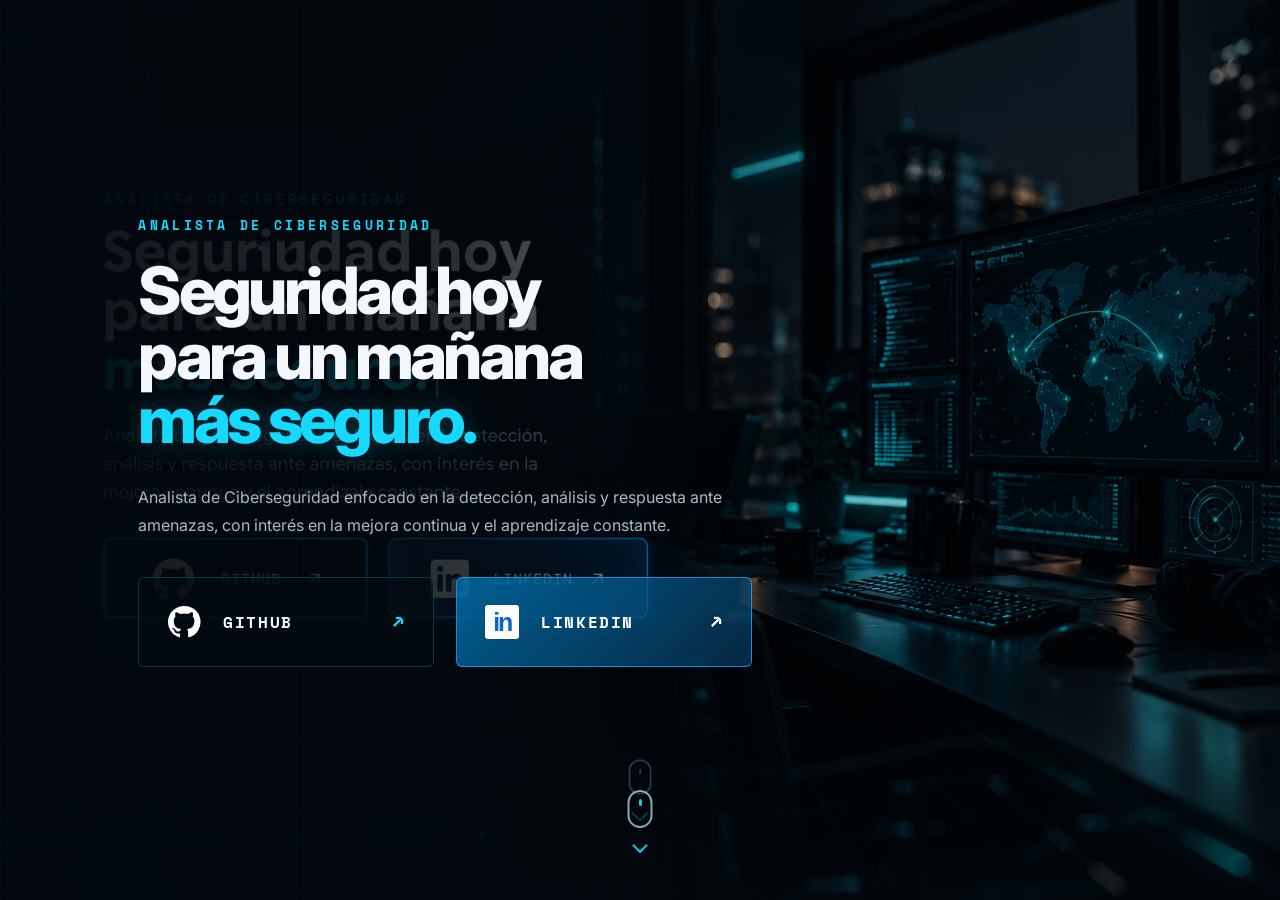
==== index.html @ 0251a127 "Add files via upload" ====
<!DOCTYPE html>
<html lang="es">
<head>
  <meta charset="UTF-8">
  <meta name="viewport" content="width=device-width, initial-scale=1.0">
  <meta name="description" content="Portfolio personal de un Analista de Ciberseguridad.">
  <meta name="theme-color" content="#030a0f">
  <title>Portfolio | Analista de Ciberseguridad</title>
  <link rel="preconnect" href="https://fonts.googleapis.com">
  <link rel="preconnect" href="https://fonts.gstatic.com" crossorigin>
  <link href="https://fonts.googleapis.com/css2?family=Inter:wght@400;500;600;700;800&family=Space+Mono:wght@400;700&display=swap" rel="stylesheet">
  <link rel="stylesheet" href="style.css">
</head>

<body>
  <main class="hero">
    <div class="hero-bg" aria-hidden="true"></div>
    <div class="grid-overlay" aria-hidden="true"></div>
    <div class="vignette" aria-hidden="true"></div>

    <section class="hero-content">
      <p class="eyebrow">ANALISTA DE CIBERSEGURIDAD</p>

      <h1>
        Seguridad hoy<br>
        para un mañana<br>
        <span>más seguro.</span>
      </h1>

      <p class="intro">
        Analista de Ciberseguridad enfocado en la detección,
        análisis y respuesta ante amenazas, con interés en la
        mejora continua y el aprendizaje constante.
      </p>

      <div class="actions">
        <a
          class="social-button github"
          href="https://github.com/jooonw2"
          target="_blank"
          rel="noopener noreferrer"
          aria-label="Abrir perfil de GitHub"
        >
          <span class="icon github-icon" aria-hidden="true">
            <svg viewBox="0 0 24 24" fill="currentColor">
              <path d="M12 .7a11.3 11.3 0 0 0-3.57 22.02c.57.1.78-.25.78-.55v-2.14c-3.17.69-3.84-1.34-3.84-1.34-.52-1.33-1.27-1.69-1.27-1.69-1.04-.71.08-.7.08-.7 1.15.08 1.75 1.18 1.75 1.18 1.02 1.75 2.68 1.25 3.33.96.1-.74.4-1.25.73-1.54-2.53-.29-5.19-1.27-5.19-5.65 0-1.25.45-2.27 1.18-3.07-.12-.29-.51-1.46.11-3.04 0 0 .96-.31 3.13 1.17a10.86 10.86 0 0 1 5.7 0c2.17-1.48 3.13-1.17 3.13-1.17.62 1.58.23 2.75.11 3.04.73.8 1.18 1.82 1.18 3.07 0 4.39-2.67 5.35-5.21 5.63.41.36.78 1.07.78 2.16v3.2c0 .31.21.66.79.55A11.3 11.3 0 0 0 12 .7Z"/>
            </svg>
          </span>
          <span>GITHUB</span>
          <span class="arrow">↗</span>
        </a>

        <a
          class="social-button linkedin"
          href="https://www.linkedin.com/"
          target="_blank"
          rel="noopener noreferrer"
          aria-label="Abrir LinkedIn"
        >
          <span class="icon linkedin-icon" aria-hidden="true">in</span>
          <span>LINKEDIN</span>
          <span class="arrow">↗</span>
        </a>
      </div>
    </section>

    <div class="scroll-cue" aria-hidden="true">
      <div class="mouse"><span></span></div>
      <div class="chevron"></div>
    </div>
  </main>

  <script src="script.js"></script>
</body>
</html>
---- style.css ----
* {
  box-sizing: border-box;
}

:root {
  --bg: #030a0f;
  --text: #f5f8fa;
  --muted: #a8b9c4;
  --cyan: #16d9ff;
  --cyan-soft: #0aa8d0;
  --line: rgba(22, 217, 255, 0.22);
}

html,
body {
  margin: 0;
  min-height: 100%;
  background: var(--bg);
}

body {
  color: var(--text);
  font-family: "Inter", sans-serif;
  overflow-x: hidden;
}

.hero {
  position: relative;
  min-height: 100svh;
  isolation: isolate;
  display: flex;
  align-items: center;
  overflow: hidden;
}

.hero-bg {
  position: absolute;
  inset: 0;
  z-index: -4;
  background:
    url("assets/cybersecurity-hero.png") center center / cover no-repeat;
  transform: scale(1.015);
}

.vignette {
  position: absolute;
  inset: 0;
  z-index: -2;
  pointer-events: none;
  background:
    linear-gradient(90deg, rgba(2, 8, 13, 0.96) 0%, rgba(2, 8, 13, 0.82) 36%, rgba(2, 8, 13, 0.18) 68%, rgba(2, 8, 13, 0.35) 100%),
    linear-gradient(0deg, rgba(2, 8, 13, 0.48) 0%, transparent 30%, rgba(2, 8, 13, 0.12) 100%);
}

.grid-overlay {
  position: absolute;
  inset: 0;
  z-index: -1;
  opacity: 0.24;
  pointer-events: none;
  background-image:
    linear-gradient(rgba(30, 188, 220, 0.12) 1px, transparent 1px),
    linear-gradient(90deg, rgba(30, 188, 220, 0.12) 1px, transparent 1px);
  background-size: 74px 74px;
  mask-image: linear-gradient(to right, black 0%, rgba(0,0,0,.6) 42%, transparent 82%);
}

.hero-content {
  width: min(650px, 90vw);
  margin-left: clamp(6vw, 10.8vw, 160px);
  margin-top: -2vh;
}

.eyebrow {
  margin: 0 0 24px;
  color: var(--cyan);
  font-family: "Space Mono", monospace;
  font-size: 0.83rem;
  font-weight: 700;
  letter-spacing: 0.25em;
}

h1 {
  margin: 0;
  font-size: clamp(3.4rem, 5.1vw, 5.6rem);
  line-height: 0.99;
  letter-spacing: -0.055em;
  font-weight: 800;
}

h1 span {
  color: var(--cyan);
  text-shadow: 0 0 30px rgba(22, 217, 255, 0.25);
}

.intro {
  max-width: 610px;
  margin: 30px 0 38px;
  color: var(--muted);
  font-size: clamp(1rem, 1.25vw, 1.2rem);
  line-height: 1.75;
}

.actions {
  display: flex;
  gap: 22px;
  flex-wrap: wrap;
}

.social-button {
  min-width: 296px;
  height: 90px;
  display: flex;
  align-items: center;
  gap: 22px;
  padding: 0 28px;
  border: 1px solid var(--line);
  border-radius: 6px;
  color: #fff;
  text-decoration: none;
  font-family: "Space Mono", monospace;
  font-size: 0.98rem;
  font-weight: 700;
  letter-spacing: 0.1em;
  background: rgba(3, 12, 18, 0.64);
  backdrop-filter: blur(8px);
  transition:
    transform 180ms ease,
    border-color 180ms ease,
    box-shadow 180ms ease,
    background 180ms ease;
}

.social-button:hover {
  transform: translateY(-4px);
  border-color: rgba(22, 217, 255, 0.95);
  box-shadow:
    0 0 0 1px rgba(22, 217, 255, 0.08),
    0 14px 40px rgba(0, 180, 255, 0.15);
}

.social-button.linkedin {
  background: linear-gradient(135deg, rgba(0, 119, 181, 0.78), rgba(8, 52, 89, 0.72));
  border-color: rgba(32, 167, 255, 0.75);
}

.icon {
  flex: 0 0 auto;
  display: grid;
  place-items: center;
}

.github-icon {
  width: 34px;
  height: 34px;
}

.github-icon svg {
  width: 34px;
  height: 34px;
}

.linkedin-icon {
  width: 34px;
  height: 34px;
  border-radius: 3px;
  background: #fff;
  color: #0a66c2;
  font-family: Arial, sans-serif;
  font-size: 25px;
  font-weight: 800;
  letter-spacing: -0.08em;
  line-height: 34px;
  text-align: center;
}

.arrow {
  margin-left: auto;
  color: var(--cyan);
  font-size: 1.25rem;
}

.linkedin .arrow {
  color: #fff;
}

.scroll-cue {
  position: absolute;
  bottom: 5.5vh;
  left: 50%;
  transform: translateX(-50%);
  display: grid;
  justify-items: center;
  gap: 12px;
  opacity: 0.9;
}

.mouse {
  width: 25px;
  height: 38px;
  border: 2px solid #9eb6c3;
  border-radius: 14px;
  position: relative;
}

.mouse span {
  position: absolute;
  top: 7px;
  left: 50%;
  width: 3px;
  height: 7px;
  transform: translateX(-50%);
  border-radius: 3px;
  background: var(--cyan);
  animation: scrollDot 1.7s ease-in-out infinite;
}

.chevron {
  width: 11px;
  height: 11px;
  border-right: 2px solid var(--cyan);
  border-bottom: 2px solid var(--cyan);
  transform: rotate(45deg);
}

@keyframes scrollDot {
  0%, 100% { transform: translate(-50%, 0); opacity: .35; }
  50% { transform: translate(-50%, 7px); opacity: 1; }
}

@media (max-width: 900px) {
  .hero {
    align-items: flex-end;
    padding: 12vh 0 12vh;
  }

  .hero-bg {
    background-position: 62% center;
  }

  .vignette {
    background:
      linear-gradient(90deg, rgba(2, 8, 13, 0.95) 0%, rgba(2, 8, 13, 0.78) 70%, rgba(2, 8, 13, 0.5) 100%),
      linear-gradient(0deg, rgba(2, 8, 13, 0.82) 0%, rgba(2, 8, 13, 0.1) 70%);
  }

  .hero-content {
    width: min(700px, 86vw);
    margin: auto;
    margin-top: 12vh;
  }

  .actions {
    gap: 14px;
  }

  .social-button {
    min-width: 0;
    flex: 1 1 240px;
  }
}

@media (max-width: 560px) {
  .hero {
    min-height: 100svh;
    padding: 8vh 0 12vh;
  }

  .hero-bg {
    background-position: 68% center;
  }

  .hero-content {
    width: 86vw;
    margin-top: 10vh;
  }

  .eyebrow {
    margin-bottom: 17px;
    font-size: 0.69rem;
    letter-spacing: 0.16em;
  }

  h1 {
    font-size: clamp(2.75rem, 13vw, 4.1rem);
    line-height: 1.02;
  }

  .intro {
    margin: 23px 0 29px;
    font-size: 0.94rem;
    line-height: 1.65;
  }

  .actions {
    display: grid;
    width: 100%;
  }

  .social-button {
    width: 100%;
    height: 72px;
    padding: 0 21px;
  }

  .scroll-cue {
    bottom: 3vh;
  }
}

@media (prefers-reduced-motion: reduce) {
  *,
  *::before,
  *::after {
    scroll-behavior: auto !important;
    animation: none !important;
    transition: none !important;
  }
}
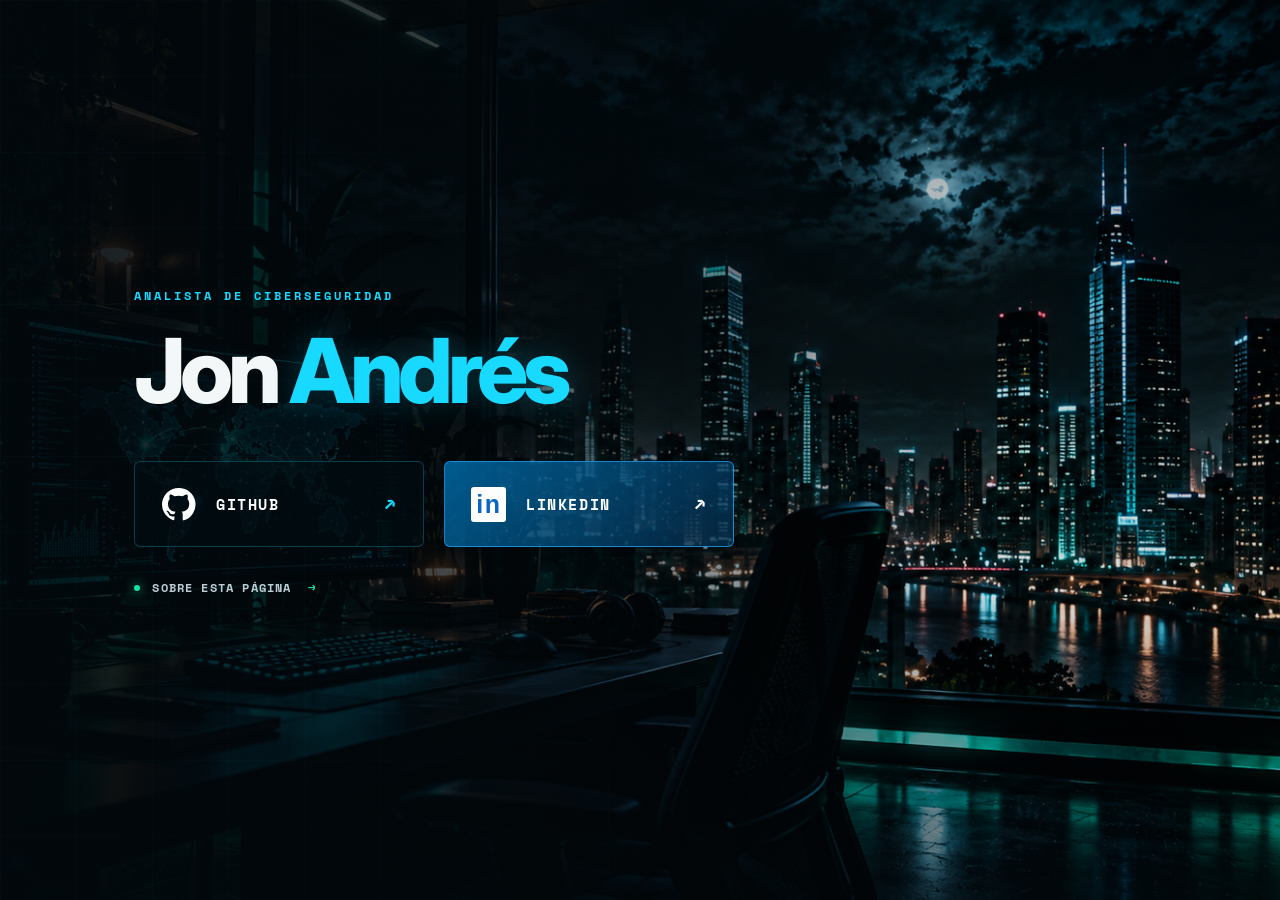
==== commit 73f78d2f: "Add files via upload" ====
--- a/index.html
+++ b/index.html
@@ -3,9 +3,9 @@
 <head>
   <meta charset="UTF-8">
   <meta name="viewport" content="width=device-width, initial-scale=1.0">
-  <meta name="description" content="Portfolio personal de un Analista de Ciberseguridad.">
-  <meta name="theme-color" content="#030a0f">
-  <title>Portfolio | Analista de Ciberseguridad</title>
+  <meta name="description" content="Portfolio personal de Jon Andrés, Analista de Ciberseguridad.">
+  <meta name="theme-color" content="#02080c">
+  <title>Jon Andrés | Analista de Ciberseguridad</title>
   <link rel="preconnect" href="https://fonts.googleapis.com">
   <link rel="preconnect" href="https://fonts.gstatic.com" crossorigin>
   <link href="https://fonts.googleapis.com/css2?family=Inter:wght@400;500;600;700;800&family=Space+Mono:wght@400;700&display=swap" rel="stylesheet">
@@ -14,34 +14,18 @@
 
 <body>
   <main class="hero">
-    <div class="hero-bg" aria-hidden="true"></div>
-    <div class="grid-overlay" aria-hidden="true"></div>
-    <div class="vignette" aria-hidden="true"></div>
+    <div class="hero-background" aria-hidden="true"></div>
+    <div class="hero-overlay" aria-hidden="true"></div>
+    <div class="hero-grid" aria-hidden="true"></div>
 
     <section class="hero-content">
       <p class="eyebrow">ANALISTA DE CIBERSEGURIDAD</p>
 
-      <h1>
-        Seguridad hoy<br>
-        para un mañana<br>
-        <span>más seguro.</span>
-      </h1>
-
-      <p class="intro">
-        Analista de Ciberseguridad enfocado en la detección,
-        análisis y respuesta ante amenazas, con interés en la
-        mejora continua y el aprendizaje constante.
-      </p>
+      <h1>Jon <span>Andrés</span></h1>
 
       <div class="actions">
-        <a
-          class="social-button github"
-          href="https://github.com/jooonw2"
-          target="_blank"
-          rel="noopener noreferrer"
-          aria-label="Abrir perfil de GitHub"
-        >
-          <span class="icon github-icon" aria-hidden="true">
+        <a class="social-button github" href="https://github.com/jooonw2" target="_blank" rel="noopener noreferrer">
+          <span class="github-icon" aria-hidden="true">
             <svg viewBox="0 0 24 24" fill="currentColor">
               <path d="M12 .7a11.3 11.3 0 0 0-3.57 22.02c.57.1.78-.25.78-.55v-2.14c-3.17.69-3.84-1.34-3.84-1.34-.52-1.33-1.27-1.69-1.27-1.69-1.04-.71.08-.7.08-.7 1.15.08 1.75 1.18 1.75 1.18 1.02 1.75 2.68 1.25 3.33.96.1-.74.4-1.25.73-1.54-2.53-.29-5.19-1.27-5.19-5.65 0-1.25.45-2.27 1.18-3.07-.12-.29-.51-1.46.11-3.04 0 0 .96-.31 3.13 1.17a10.86 10.86 0 0 1 5.7 0c2.17-1.48 3.13-1.17 3.13-1.17.62 1.58.23 2.75.11 3.04.73.8 1.18 1.82 1.18 3.07 0 4.39-2.67 5.35-5.21 5.63.41.36.78 1.07.78 2.16v3.2c0 .31.21.66.79.55A11.3 11.3 0 0 0 12 .7Z"/>
             </svg>
@@ -50,24 +34,20 @@
           <span class="arrow">↗</span>
         </a>
 
-        <a
-          class="social-button linkedin"
-          href="https://www.linkedin.com/"
-          target="_blank"
-          rel="noopener noreferrer"
-          aria-label="Abrir LinkedIn"
-        >
-          <span class="icon linkedin-icon" aria-hidden="true">in</span>
+        <!-- Sustituye esta URL por tu perfil real de LinkedIn -->
+        <a class="social-button linkedin" href="https://www.linkedin.com/" target="_blank" rel="noopener noreferrer">
+          <span class="linkedin-icon" aria-hidden="true">in</span>
           <span>LINKEDIN</span>
           <span class="arrow">↗</span>
         </a>
       </div>
+
+      <a class="about-link" href="sobre.html">
+        <span class="about-dot"></span>
+        SOBRE ESTA PÁGINA
+        <span class="about-arrow">→</span>
+      </a>
     </section>
-
-    <div class="scroll-cue" aria-hidden="true">
-      <div class="mouse"><span></span></div>
-      <div class="chevron"></div>
-    </div>
   </main>
 
   <script src="script.js"></script>
--- a/style.css
+++ b/style.css
@@ -1,318 +1,410 @@
-* {
-  box-sizing: border-box;
-}
+* { box-sizing: border-box; }
 
 :root {
-  --bg: #030a0f;
-  --text: #f5f8fa;
-  --muted: #a8b9c4;
-  --cyan: #16d9ff;
-  --cyan-soft: #0aa8d0;
-  --line: rgba(22, 217, 255, 0.22);
-}
-
-html,
-body {
+  --bg: #02080c;
+  --text: #f3f7f8;
+  --muted: #9aadb7;
+  --cyan: #18d9ff;
+  --green: #18e4a1;
+  --line: rgba(24, 217, 255, .25);
+}
+
+html, body {
   margin: 0;
   min-height: 100%;
   background: var(--bg);
-}
-
-body {
   color: var(--text);
   font-family: "Inter", sans-serif;
-  overflow-x: hidden;
-}
+}
+
+body { overflow-x: hidden; }
 
 .hero {
+  min-height: 100svh;
   position: relative;
-  min-height: 100svh;
   isolation: isolate;
   display: flex;
   align-items: center;
   overflow: hidden;
 }
 
-.hero-bg {
+.hero-background {
   position: absolute;
   inset: 0;
-  z-index: -4;
-  background:
-    url("assets/cybersecurity-hero.png") center center / cover no-repeat;
-  transform: scale(1.015);
-}
-
-.vignette {
+  z-index: -3;
+  background: url("assets/cybersecurity-background.png") center / cover no-repeat;
+  transform: scale(1.01);
+}
+
+.hero-overlay {
   position: absolute;
   inset: 0;
   z-index: -2;
-  pointer-events: none;
   background:
-    linear-gradient(90deg, rgba(2, 8, 13, 0.96) 0%, rgba(2, 8, 13, 0.82) 36%, rgba(2, 8, 13, 0.18) 68%, rgba(2, 8, 13, 0.35) 100%),
-    linear-gradient(0deg, rgba(2, 8, 13, 0.48) 0%, transparent 30%, rgba(2, 8, 13, 0.12) 100%);
-}
-
-.grid-overlay {
+    linear-gradient(90deg, rgba(2,8,12,.93) 0%, rgba(2,8,12,.72) 37%, rgba(2,8,12,.12) 77%),
+    linear-gradient(0deg, rgba(2,8,12,.48), transparent 35%, rgba(2,8,12,.16));
+}
+
+.hero-grid {
   position: absolute;
   inset: 0;
   z-index: -1;
-  opacity: 0.24;
-  pointer-events: none;
+  opacity: .14;
   background-image:
-    linear-gradient(rgba(30, 188, 220, 0.12) 1px, transparent 1px),
-    linear-gradient(90deg, rgba(30, 188, 220, 0.12) 1px, transparent 1px);
-  background-size: 74px 74px;
-  mask-image: linear-gradient(to right, black 0%, rgba(0,0,0,.6) 42%, transparent 82%);
+    linear-gradient(rgba(24,217,255,.16) 1px, transparent 1px),
+    linear-gradient(90deg, rgba(24,217,255,.16) 1px, transparent 1px);
+  background-size: 76px 76px;
+  mask-image: linear-gradient(90deg, black, transparent 85%);
 }
 
 .hero-content {
-  width: min(650px, 90vw);
-  margin-left: clamp(6vw, 10.8vw, 160px);
+  width: min(760px, 88vw);
+  margin-left: clamp(6vw, 10.5vw, 165px);
   margin-top: -2vh;
 }
 
 .eyebrow {
   margin: 0 0 24px;
   color: var(--cyan);
-  font-family: "Space Mono", monospace;
-  font-size: 0.83rem;
-  font-weight: 700;
-  letter-spacing: 0.25em;
+  font: 700 .78rem "Space Mono", monospace;
+  letter-spacing: .24em;
 }
 
 h1 {
   margin: 0;
-  font-size: clamp(3.4rem, 5.1vw, 5.6rem);
-  line-height: 0.99;
-  letter-spacing: -0.055em;
+  font-size: clamp(4rem, 7vw, 7rem);
+  line-height: .94;
+  letter-spacing: -.06em;
   font-weight: 800;
 }
 
 h1 span {
   color: var(--cyan);
-  text-shadow: 0 0 30px rgba(22, 217, 255, 0.25);
-}
-
-.intro {
-  max-width: 610px;
-  margin: 30px 0 38px;
-  color: var(--muted);
-  font-size: clamp(1rem, 1.25vw, 1.2rem);
-  line-height: 1.75;
+  text-shadow: 0 0 32px rgba(24,217,255,.22);
 }
 
 .actions {
   display: flex;
-  gap: 22px;
-  flex-wrap: wrap;
+  gap: 20px;
+  margin-top: 48px;
 }
 
 .social-button {
-  min-width: 296px;
-  height: 90px;
+  width: 290px;
+  height: 86px;
   display: flex;
   align-items: center;
-  gap: 22px;
-  padding: 0 28px;
+  gap: 20px;
+  padding: 0 26px;
   border: 1px solid var(--line);
   border-radius: 6px;
   color: #fff;
   text-decoration: none;
-  font-family: "Space Mono", monospace;
-  font-size: 0.98rem;
-  font-weight: 700;
-  letter-spacing: 0.1em;
-  background: rgba(3, 12, 18, 0.64);
-  backdrop-filter: blur(8px);
-  transition:
-    transform 180ms ease,
-    border-color 180ms ease,
-    box-shadow 180ms ease,
-    background 180ms ease;
+  font: 700 .95rem "Space Mono", monospace;
+  letter-spacing: .1em;
+  background: rgba(2,13,18,.65);
+  backdrop-filter: blur(9px);
+  transition: transform .2s ease, border-color .2s ease, box-shadow .2s ease;
 }
 
 .social-button:hover {
   transform: translateY(-4px);
-  border-color: rgba(22, 217, 255, 0.95);
-  box-shadow:
-    0 0 0 1px rgba(22, 217, 255, 0.08),
-    0 14px 40px rgba(0, 180, 255, 0.15);
+  border-color: var(--cyan);
+  box-shadow: 0 15px 42px rgba(0,190,255,.16);
 }
 
 .social-button.linkedin {
-  background: linear-gradient(135deg, rgba(0, 119, 181, 0.78), rgba(8, 52, 89, 0.72));
-  border-color: rgba(32, 167, 255, 0.75);
-}
-
-.icon {
-  flex: 0 0 auto;
+  background: linear-gradient(135deg, rgba(0,115,181,.78), rgba(5,44,76,.72));
+  border-color: rgba(32,167,255,.7);
+}
+
+.github-icon, .github-icon svg {
+  width: 35px;
+  height: 35px;
+}
+
+.linkedin-icon {
+  width: 35px;
+  height: 35px;
   display: grid;
   place-items: center;
-}
-
-.github-icon {
-  width: 34px;
-  height: 34px;
-}
-
-.github-icon svg {
-  width: 34px;
-  height: 34px;
-}
-
-.linkedin-icon {
-  width: 34px;
-  height: 34px;
   border-radius: 3px;
   background: #fff;
   color: #0a66c2;
-  font-family: Arial, sans-serif;
-  font-size: 25px;
-  font-weight: 800;
-  letter-spacing: -0.08em;
-  line-height: 34px;
-  text-align: center;
+  font: 800 25px/1 Arial, sans-serif;
 }
 
 .arrow {
   margin-left: auto;
   color: var(--cyan);
-  font-size: 1.25rem;
-}
-
-.linkedin .arrow {
-  color: #fff;
-}
-
-.scroll-cue {
-  position: absolute;
-  bottom: 5.5vh;
-  left: 50%;
-  transform: translateX(-50%);
+  font-size: 1.2rem;
+}
+
+.linkedin .arrow { color: #fff; }
+
+.about-link {
+  display: inline-flex;
+  align-items: center;
+  gap: 12px;
+  margin-top: 32px;
+  color: #bdcdd4;
+  text-decoration: none;
+  font: 700 .74rem "Space Mono", monospace;
+  letter-spacing: .1em;
+  transition: color .2s ease;
+}
+
+.about-link:hover { color: #fff; }
+
+.about-dot {
+  width: 6px;
+  height: 6px;
+  border-radius: 50%;
+  background: var(--green);
+  box-shadow: 0 0 12px var(--green);
+}
+
+.about-arrow {
+  color: var(--green);
+  margin-left: 4px;
+}
+
+/* -------------------------
+   SUBPÁGINA
+------------------------- */
+
+.about-page {
+  background:
+    radial-gradient(circle at 78% 10%, rgba(0,210,170,.07), transparent 27%),
+    #02080c;
+}
+
+.about-wrapper {
+  width: min(1100px, 88vw);
+  margin: 0 auto;
+  padding: 8vh 0 10vh;
+}
+
+.back-link {
+  display: inline-block;
+  margin-bottom: 62px;
+  color: var(--green);
+  text-decoration: none;
+  font: 700 .76rem "Space Mono", monospace;
+  letter-spacing: .1em;
+}
+
+.about-header h1 {
+  font-size: clamp(3.4rem, 6vw, 6rem);
+}
+
+.about-header h1 span { color: var(--green); }
+
+.about-intro {
+  max-width: 760px;
+  margin: 30px 0 48px;
+  color: var(--muted);
+  font-size: 1.05rem;
+  line-height: 1.8;
+}
+
+.cards {
   display: grid;
-  justify-items: center;
-  gap: 12px;
-  opacity: 0.9;
-}
-
-.mouse {
-  width: 25px;
-  height: 38px;
-  border: 2px solid #9eb6c3;
-  border-radius: 14px;
-  position: relative;
-}
-
-.mouse span {
-  position: absolute;
-  top: 7px;
-  left: 50%;
-  width: 3px;
-  height: 7px;
-  transform: translateX(-50%);
-  border-radius: 3px;
-  background: var(--cyan);
-  animation: scrollDot 1.7s ease-in-out infinite;
-}
-
-.chevron {
-  width: 11px;
-  height: 11px;
-  border-right: 2px solid var(--cyan);
-  border-bottom: 2px solid var(--cyan);
-  transform: rotate(45deg);
-}
-
-@keyframes scrollDot {
-  0%, 100% { transform: translate(-50%, 0); opacity: .35; }
-  50% { transform: translate(-50%, 7px); opacity: 1; }
-}
+  grid-template-columns: repeat(2, minmax(0, 1fr));
+  gap: 15px;
+}
+
+.info-card {
+  min-height: 170px;
+  display: grid;
+  grid-template-columns: 58px 1fr;
+  gap: 18px;
+  padding: 24px;
+  border: 1px solid rgba(24,217,255,.2);
+  border-radius: 9px;
+  background: linear-gradient(145deg, rgba(5,20,27,.8), rgba(2,10,14,.55));
+  transition: transform .2s ease, border-color .2s ease;
+}
+
+.info-card:hover {
+  transform: translateY(-2px);
+  border-color: rgba(24,228,161,.42);
+}
+
+.card-symbol {
+  width: 50px;
+  height: 50px;
+  display: grid;
+  place-items: center;
+  border: 1px solid rgba(24,228,161,.42);
+  border-radius: 8px;
+  color: var(--green);
+  font: 700 .75rem "Space Mono", monospace;
+}
+
+.info-card h2 {
+  margin: 2px 0 8px;
+  font-size: .95rem;
+}
+
+.info-card strong {
+  display: block;
+  color: #e1f7fa;
+  font-size: .92rem;
+}
+
+.info-card p {
+  margin: 9px 0 0;
+  color: #8498a3;
+  font-size: .8rem;
+  line-height: 1.55;
+}
+
+code { color: var(--cyan); }
+
+.process {
+  margin-top: 52px;
+  padding-top: 35px;
+  border-top: 1px solid rgba(24,217,255,.16);
+}
+
+.section-label {
+  margin: 0 0 23px;
+  color: var(--green);
+  font: 700 .72rem "Space Mono", monospace;
+  letter-spacing: .18em;
+}
+
+.timeline {
+  display: grid;
+  gap: 14px;
+}
+
+.timeline div {
+  display: flex;
+  align-items: center;
+  gap: 20px;
+  padding: 14px 0;
+  border-bottom: 1px solid rgba(255,255,255,.045);
+}
+
+.timeline span {
+  color: var(--cyan);
+  font: 700 .72rem "Space Mono", monospace;
+}
+
+.timeline p {
+  margin: 0;
+  color: #b6c5cb;
+  font-size: .9rem;
+}
+
+.credits {
+  margin-top: 52px;
+  padding: 30px 0 0;
+  border-top: 1px solid rgba(24,217,255,.16);
+  color: #8296a1;
+  font-size: .84rem;
+  line-height: 1.8;
+}
+
+.credits strong { color: #dce9ee; }
+
+.signature {
+  margin-top: 26px;
+  color: #b8cbd3;
+  font: 700 .7rem "Space Mono", monospace;
+  letter-spacing: .12em;
+}
+
+.signature span { color: var(--green); }
 
 @media (max-width: 900px) {
   .hero {
     align-items: flex-end;
-    padding: 12vh 0 12vh;
-  }
-
-  .hero-bg {
+    padding: 14vh 0 9vh;
+  }
+
+  .hero-background {
     background-position: 62% center;
   }
 
-  .vignette {
+  .hero-overlay {
     background:
-      linear-gradient(90deg, rgba(2, 8, 13, 0.95) 0%, rgba(2, 8, 13, 0.78) 70%, rgba(2, 8, 13, 0.5) 100%),
-      linear-gradient(0deg, rgba(2, 8, 13, 0.82) 0%, rgba(2, 8, 13, 0.1) 70%);
+      linear-gradient(90deg, rgba(2,8,12,.94), rgba(2,8,12,.58)),
+      linear-gradient(0deg, rgba(2,8,12,.78), transparent 55%);
   }
 
   .hero-content {
-    width: min(700px, 86vw);
     margin: auto;
-    margin-top: 12vh;
   }
 
   .actions {
-    gap: 14px;
+    flex-wrap: wrap;
   }
 
   .social-button {
-    min-width: 0;
-    flex: 1 1 240px;
-  }
-}
-
-@media (max-width: 560px) {
+    flex: 1 1 250px;
+  }
+}
+
+@media (max-width: 650px) {
   .hero {
-    min-height: 100svh;
-    padding: 8vh 0 12vh;
-  }
-
-  .hero-bg {
-    background-position: 68% center;
+    padding-bottom: 10vh;
   }
 
   .hero-content {
     width: 86vw;
-    margin-top: 10vh;
   }
 
   .eyebrow {
-    margin-bottom: 17px;
-    font-size: 0.69rem;
-    letter-spacing: 0.16em;
+    font-size: .67rem;
+    letter-spacing: .15em;
   }
 
   h1 {
-    font-size: clamp(2.75rem, 13vw, 4.1rem);
-    line-height: 1.02;
-  }
-
-  .intro {
-    margin: 23px 0 29px;
-    font-size: 0.94rem;
-    line-height: 1.65;
+    font-size: clamp(3.4rem, 16vw, 5rem);
   }
 
   .actions {
     display: grid;
-    width: 100%;
+    gap: 12px;
+    margin-top: 35px;
   }
 
   .social-button {
     width: 100%;
     height: 72px;
-    padding: 0 21px;
-  }
-
-  .scroll-cue {
-    bottom: 3vh;
+  }
+
+  .about-link {
+    margin-top: 27px;
+  }
+
+  .about-wrapper {
+    width: 86vw;
+    padding-top: 6vh;
+  }
+
+  .back-link {
+    margin-bottom: 45px;
+  }
+
+  .about-header h1 {
+    font-size: 3.25rem;
+  }
+
+  .cards {
+    grid-template-columns: 1fr;
+  }
+
+  .info-card {
+    min-height: 150px;
   }
 }
 
 @media (prefers-reduced-motion: reduce) {
-  *,
-  *::before,
-  *::after {
-    scroll-behavior: auto !important;
+  *, *::before, *::after {
     animation: none !important;
     transition: none !important;
   }
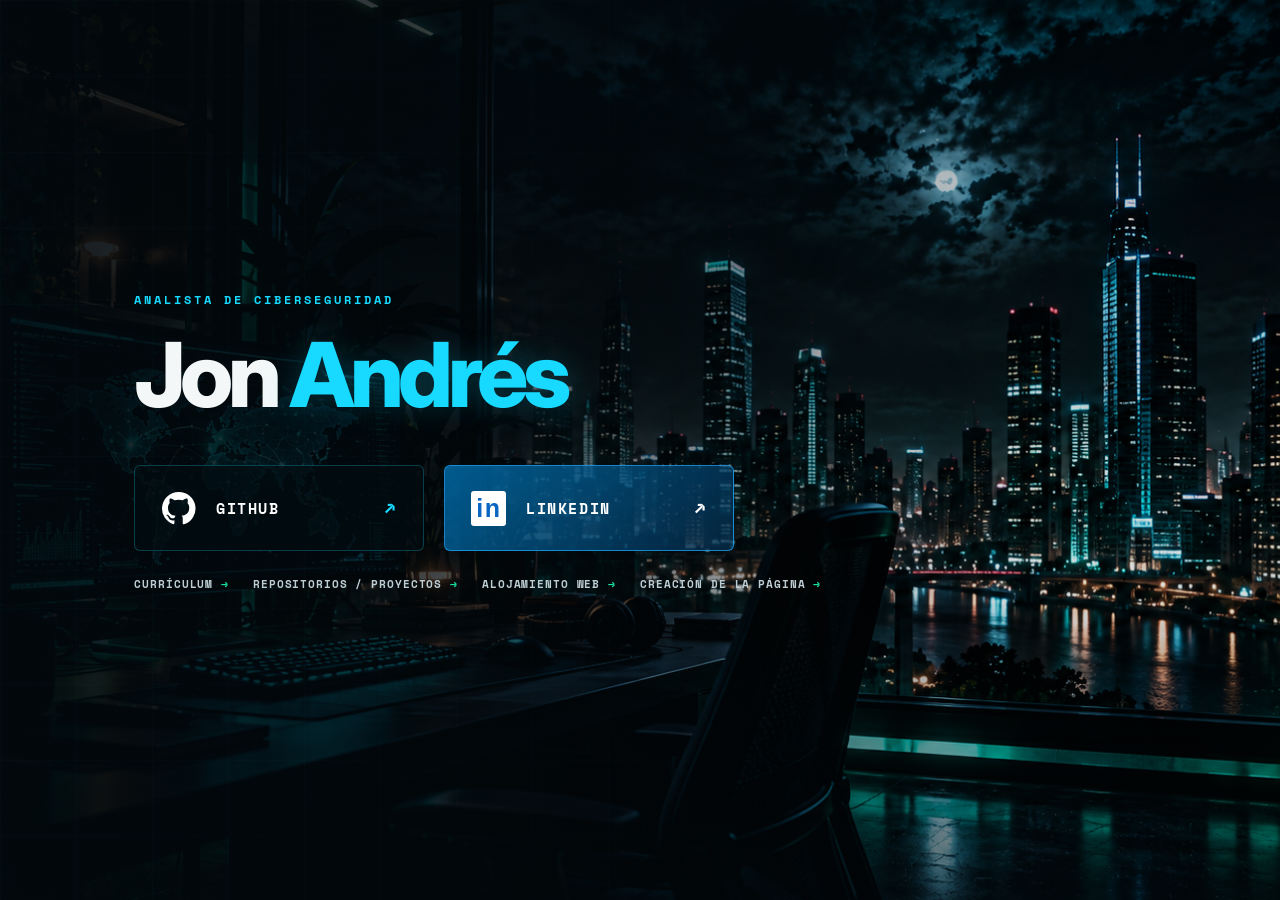
==== commit 2fc278c9: "Add files via upload" ====
--- a/index.html
+++ b/index.html
@@ -34,19 +34,19 @@
           <span class="arrow">↗</span>
         </a>
 
-        <!-- Sustituye esta URL por tu perfil real de LinkedIn -->
-        <a class="social-button linkedin" href="https://www.linkedin.com/" target="_blank" rel="noopener noreferrer">
+        <a class="social-button linkedin" href="https://www.linkedin.com/in/jon-a-013b02351/" target="_blank" rel="noopener noreferrer">
           <span class="linkedin-icon" aria-hidden="true">in</span>
           <span>LINKEDIN</span>
           <span class="arrow">↗</span>
         </a>
       </div>
 
-      <a class="about-link" href="sobre.html">
-        <span class="about-dot"></span>
-        SOBRE ESTA PÁGINA
-        <span class="about-arrow">→</span>
-      </a>
+      <nav class="page-links" aria-label="Más información">
+        <a href="curriculum.html">CURRÍCULUM <span>→</span></a>
+        <a href="proyectos.html">REPOSITORIOS / PROYECTOS <span>→</span></a>
+        <a href="alojamiento.html">ALOJAMIENTO WEB <span>→</span></a>
+        <a href="sobre.html">CREACIÓN DE LA PÁGINA <span>→</span></a>
+      </nav>
     </section>
   </main>
 
--- a/style.css
+++ b/style.css
@@ -33,7 +33,7 @@
   inset: 0;
   z-index: -3;
   background: url("assets/cybersecurity-background.png") center / cover no-repeat;
-  transform: scale(1.01);
+  transform: scale(1.04);
 }
 
 .hero-overlay {
@@ -58,6 +58,8 @@
 }
 
 .hero-content {
+  position: relative;
+  z-index: 2;
   width: min(760px, 88vw);
   margin-left: clamp(6vw, 10.5vw, 165px);
   margin-top: -2vh;
@@ -142,32 +144,23 @@
 
 .linkedin .arrow { color: #fff; }
 
-.about-link {
-  display: inline-flex;
-  align-items: center;
-  gap: 12px;
-  margin-top: 32px;
+.page-links {
+  display: flex;
+  flex-wrap: wrap;
+  gap: 12px 24px;
+  margin-top: 25px;
+}
+
+.page-links a {
   color: #bdcdd4;
   text-decoration: none;
-  font: 700 .74rem "Space Mono", monospace;
-  letter-spacing: .1em;
+  font: 700 .69rem "Space Mono", monospace;
+  letter-spacing: .08em;
   transition: color .2s ease;
 }
 
-.about-link:hover { color: #fff; }
-
-.about-dot {
-  width: 6px;
-  height: 6px;
-  border-radius: 50%;
-  background: var(--green);
-  box-shadow: 0 0 12px var(--green);
-}
-
-.about-arrow {
-  color: var(--green);
-  margin-left: 4px;
-}
+.page-links a:hover { color: var(--green); }
+.page-links span { color: var(--green); }
 
 /* -------------------------
    SUBPÁGINA
@@ -176,6 +169,8 @@
 .about-page {
   background:
     radial-gradient(circle at 78% 10%, rgba(0,210,170,.07), transparent 27%),
+    linear-gradient(rgba(2,8,12,.86), rgba(2,8,12,.94)),
+    url("assets/cybersecurity-background.png") center / cover no-repeat fixed,
     #02080c;
 }
 
@@ -206,6 +201,10 @@
   color: var(--muted);
   font-size: 1.05rem;
   line-height: 1.8;
+}
+
+.profile-link {
+  margin-top: 4px;
 }
 
 .cards {
@@ -309,6 +308,14 @@
 }
 
 .credits strong { color: #dce9ee; }
+.credits a { color: var(--cyan); }
+
+.hosting-note {
+  margin: 24px 0 0;
+  color: #8498a3;
+  font-size: .82rem;
+  line-height: 1.65;
+}
 
 .signature {
   margin-top: 26px;
@@ -326,7 +333,7 @@
   }
 
   .hero-background {
-    background-position: 62% center;
+    background-position: 42% center;
   }
 
   .hero-overlay {
@@ -377,10 +384,6 @@
     height: 72px;
   }
 
-  .about-link {
-    margin-top: 27px;
-  }
-
   .about-wrapper {
     width: 86vw;
     padding-top: 6vh;
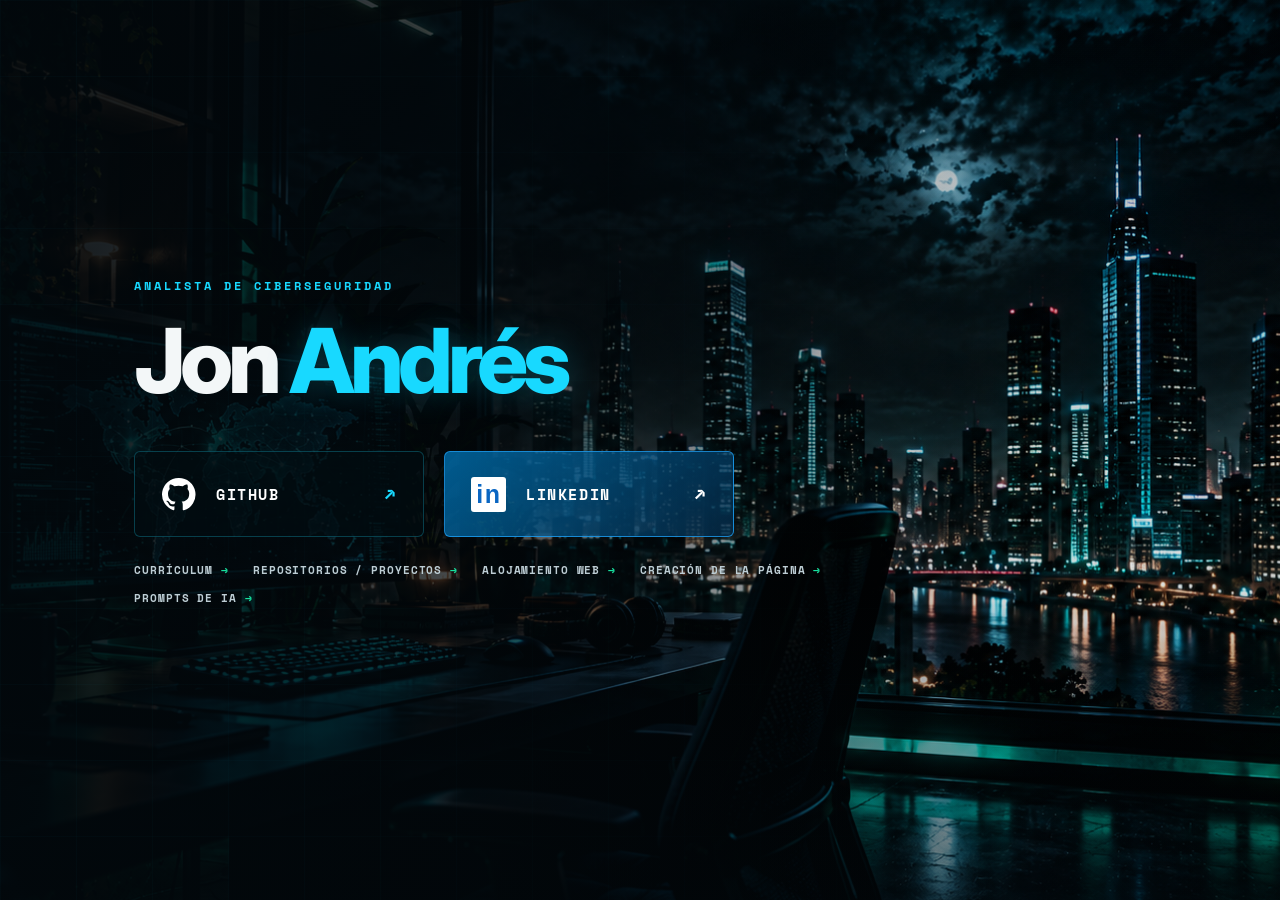
==== commit 29fbd481: "Add files via upload" ====
--- a/index.html
+++ b/index.html
@@ -46,6 +46,7 @@
         <a href="proyectos.html">REPOSITORIOS / PROYECTOS <span>→</span></a>
         <a href="alojamiento.html">ALOJAMIENTO WEB <span>→</span></a>
         <a href="sobre.html">CREACIÓN DE LA PÁGINA <span>→</span></a>
+        <a href="prompts.html">PROMPTS DE IA <span>→</span></a>
       </nav>
     </section>
   </main>
--- a/style.css
+++ b/style.css
@@ -317,6 +317,118 @@
   line-height: 1.65;
 }
 
+.prompt-library {
+  display: grid;
+  gap: 14px;
+  margin-top: 8px;
+}
+
+.prompt-entry {
+  overflow: hidden;
+  border: 1px solid rgba(24,217,255,.23);
+  border-radius: 9px;
+  background: linear-gradient(145deg, rgba(5,20,27,.88), rgba(2,10,14,.72));
+  transition: border-color .2s ease;
+}
+
+.prompt-entry:hover,
+.prompt-entry[open] {
+  border-color: rgba(24,228,161,.5);
+}
+
+.prompt-entry summary {
+  display: grid;
+  grid-template-columns: minmax(0, 1fr) auto;
+  align-items: center;
+  gap: 18px;
+  padding: 23px 25px;
+  cursor: pointer;
+  list-style: none;
+}
+
+.prompt-entry summary::-webkit-details-marker { display: none; }
+
+.prompt-entry summary::after {
+  content: "+";
+  color: var(--cyan);
+  font: 400 1.6rem "Space Mono", monospace;
+}
+
+.prompt-entry[open] summary::after { content: "−"; }
+
+.prompt-category {
+  display: block;
+  margin-bottom: 8px;
+  color: var(--green);
+  font: 700 .65rem "Space Mono", monospace;
+  letter-spacing: .14em;
+}
+
+.prompt-entry h2 {
+  margin: 0;
+  color: #eef8fa;
+  font-size: 1.08rem;
+}
+
+.prompt-preview {
+  margin: 9px 0 0;
+  color: var(--muted);
+  font-size: .84rem;
+  line-height: 1.6;
+}
+
+.prompt-content {
+  padding: 0 25px 25px;
+}
+
+.prompt-content-head {
+  display: flex;
+  align-items: center;
+  justify-content: space-between;
+  gap: 16px;
+  margin-bottom: 14px;
+}
+
+.prompt-content-head p {
+  margin: 0;
+  color: #8fa4ad;
+  font: 700 .68rem "Space Mono", monospace;
+  letter-spacing: .1em;
+}
+
+.copy-prompt {
+  min-height: 42px;
+  padding: 0 15px;
+  border: 1px solid rgba(24,217,255,.4);
+  border-radius: 5px;
+  background: rgba(24,217,255,.08);
+  color: #e9fbff;
+  cursor: pointer;
+  font: 700 .66rem "Space Mono", monospace;
+  letter-spacing: .07em;
+  transition: background .2s ease, border-color .2s ease;
+}
+
+.copy-prompt:hover,
+.copy-prompt.is-copied {
+  border-color: var(--green);
+  background: rgba(24,228,161,.12);
+}
+
+.prompt-text {
+  max-height: 68vh;
+  overflow: auto;
+  margin: 0;
+  padding: 20px;
+  border: 1px solid rgba(255,255,255,.08);
+  border-radius: 6px;
+  background: rgba(0,0,0,.24);
+  color: #c6d4da;
+  font: 400 .82rem/1.75 "Inter", sans-serif;
+  white-space: pre-wrap;
+  overflow-wrap: anywhere;
+}
+
 .signature {
   margin-top: 26px;
   color: #b8cbd3;
@@ -401,6 +513,10 @@
     grid-template-columns: 1fr;
   }
 
+  .prompt-entry summary { padding: 20px; }
+  .prompt-content { padding: 0 20px 20px; }
+  .prompt-content-head { align-items: flex-start; flex-direction: column; }
+
   .info-card {
     min-height: 150px;
   }
